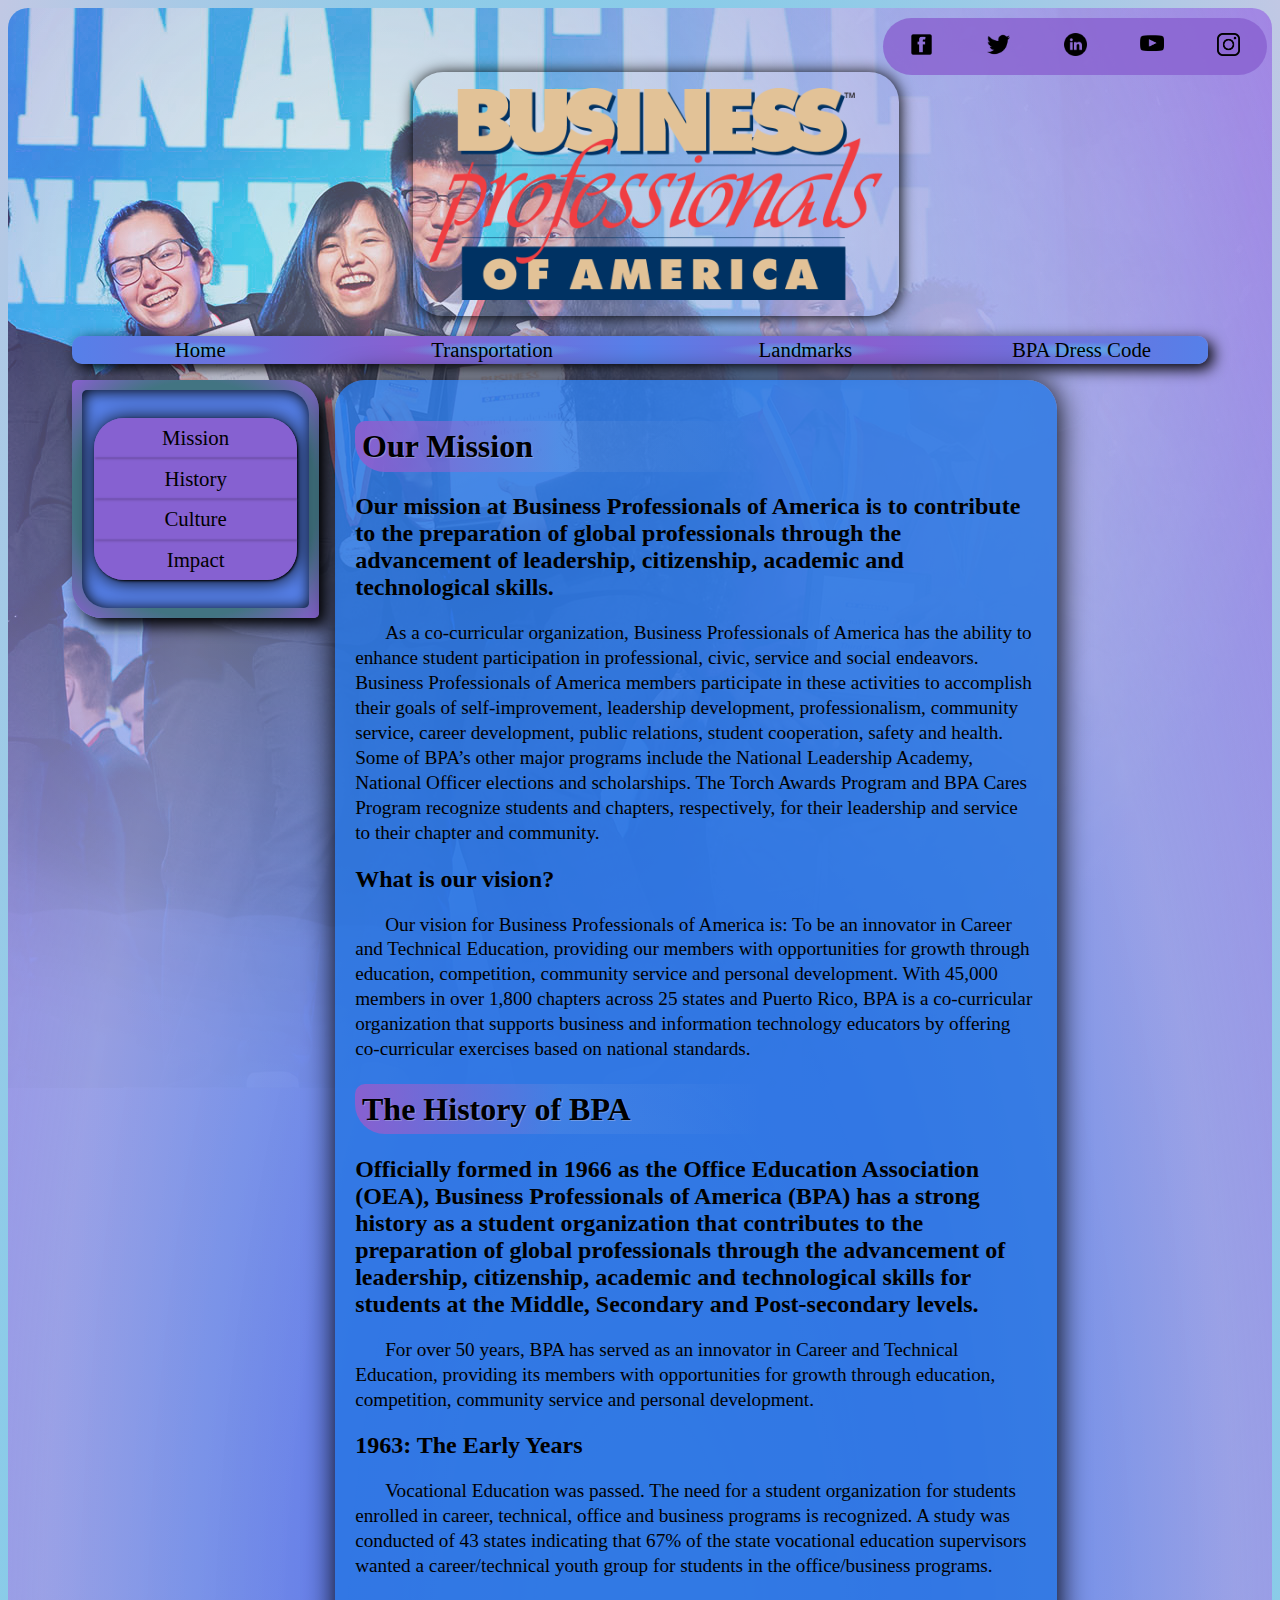
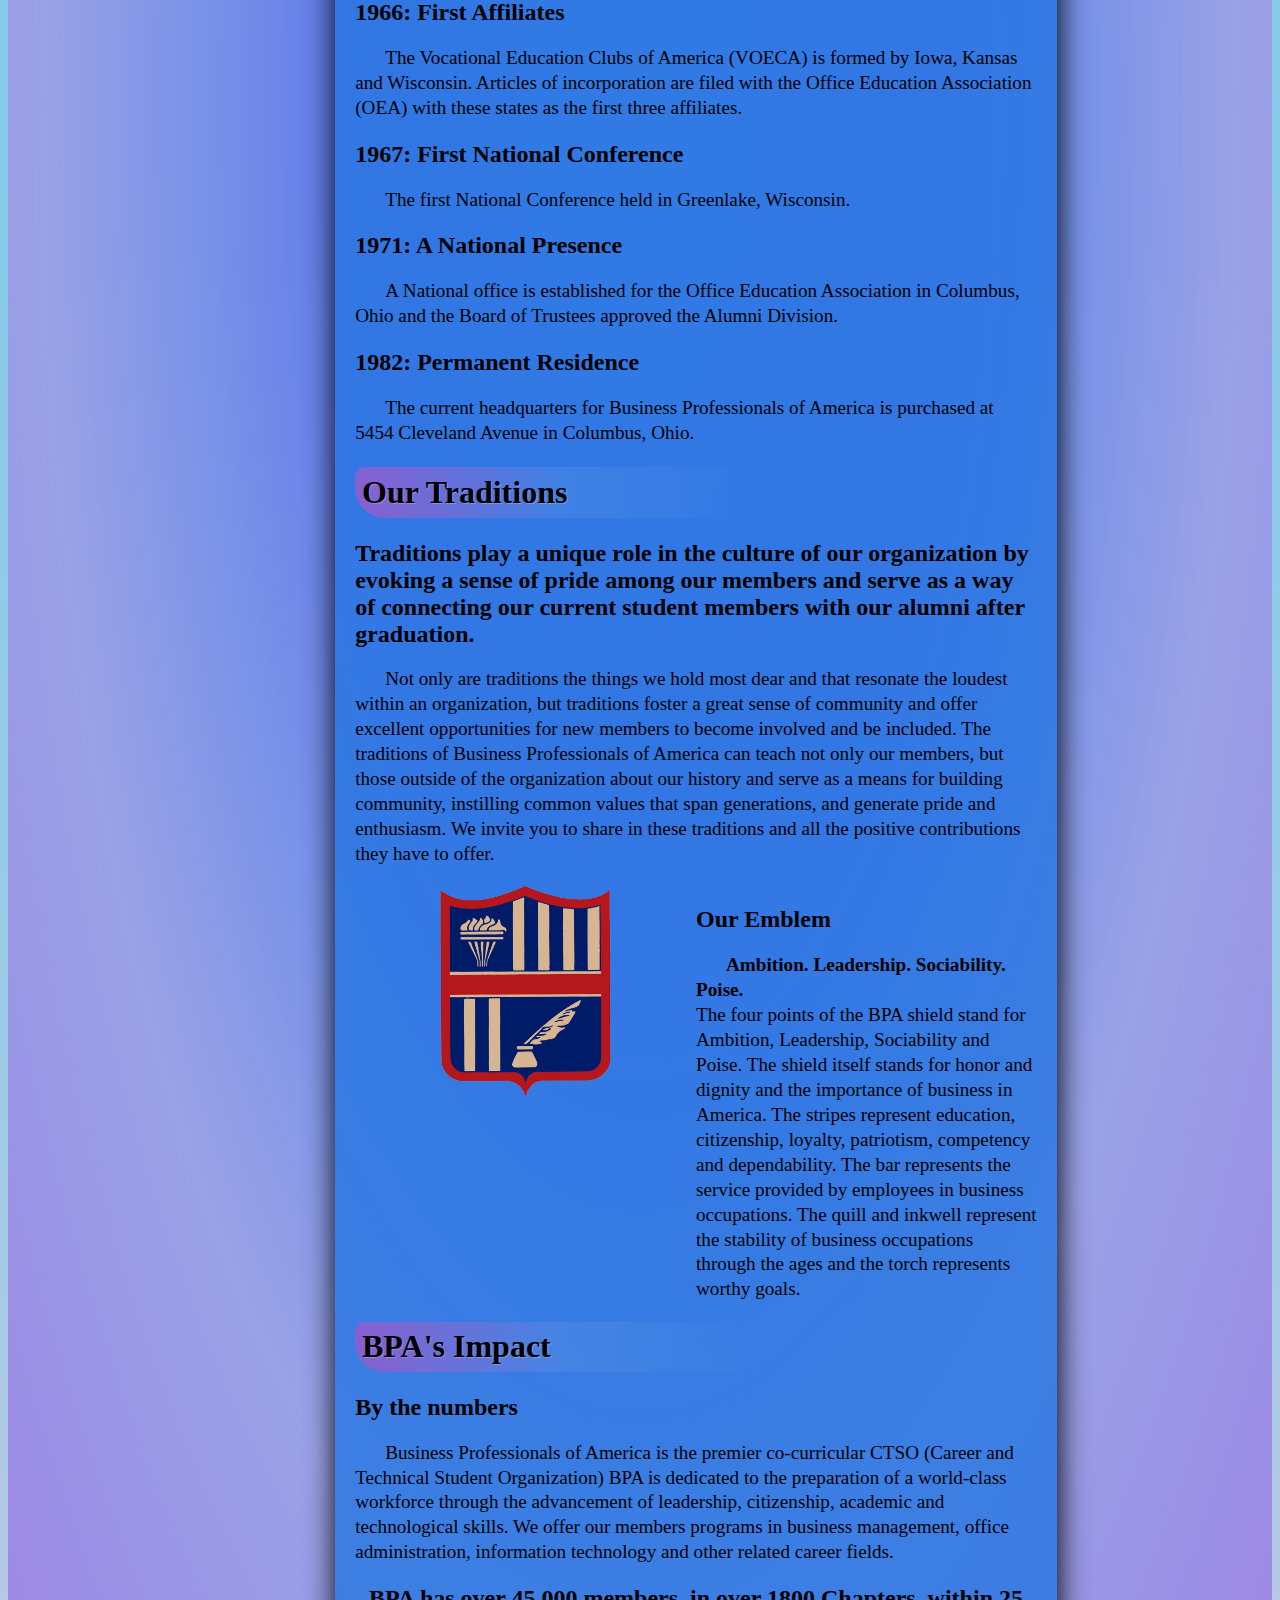
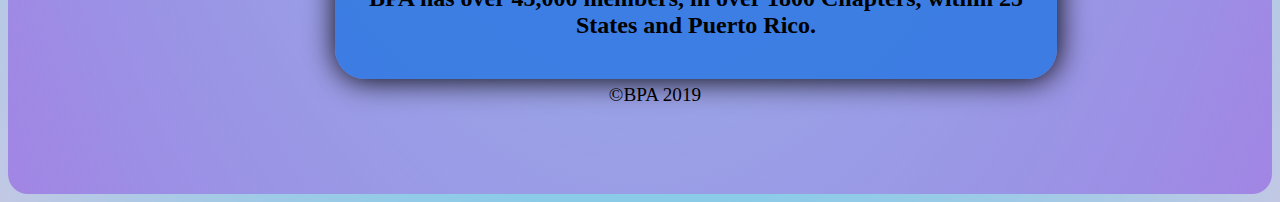
==== index.html @ c8365736 "j;l'" ====
<!DOCTYPE html>
<html>
	<head>
		<!--
	   BPA Website
	   Author: Jacob Doerge, Joey Georgio, Jacob Hughes.
	   Date:   10/5/18
	   
	   Filename: BPA.html
	   -->


		<meta charset="utf-8" />
		<title> BPA </title>
		<link href="BPA_grids.css" rel="stylesheet" />
		<link href="BPA_styles.css" rel="stylesheet" />
		
	</head>
	<div class="icon-bar">
		  <a href="https://www.facebook.com/businessprofessionalsofamerica/"><img src="face.png" alt="FaceBook"/></a> 
		  <a href="https://twitter.com/National_BPA"><img src="twit.png" alt="Twitter"/></a> 
		  <a href="https://www.linkedin.com/company/business-professionals-of-america/"><img src="link.png" alt="Linked-In"/></a>
		  <a href="https://www.youtube.com/businessprofessionalsamerica"><img src="you.png" alt="Youtube"/></a> 
		  <a href="https://www.instagram.com/bpanational/"><img src="insta.png" alt="Instagram"/></a> 
	</div>
    <header>

		<img src="BPA.png" alt="" id="BPA_PNG"/>
        <nav>
            <ul>
                <li><a href="BPA.html">Home</a></li>
                <li><a href="BPA_Nav.html">Transportation</a></li>
                <li><a href="BPA_Landmarks.html">Landmarks</a></li>
                <li><a href="BPA_Dress.html">BPA Dress Code</a></li>
            </ul>
        </nav>
    </header>
	<body>
	
		<div class="col-1-5" id="SideNavParent">
			<div id="SideNav">
				<ul>
					<li><a href="#Miss">Mission</a></li>
					<li><a href="#Hist">History</a></li>
					<li><a href="#Cult">Culture</a></li>
					<li><a href="#Foot">Impact</a></li>
				</ul>
			</div>
		</div>
		<div class="col-3-5" id="Col">
			<h1 id="Miss"> Our Mission</h1>
			<h2>Our mission at Business Professionals of America is to contribute to the preparation of global professionals through the advancement of leadership, citizenship, academic and technological skills.</h2>
			<p>As a co-curricular organization, Business Professionals of America has the ability to enhance student participation in professional, civic, service and social endeavors.
			Business Professionals of America members participate in these activities to accomplish their goals of self-improvement, leadership development, professionalism, community service, career development, public relations, student cooperation, safety and health.
			Some of BPA’s other major programs include the National Leadership Academy, National Officer elections and scholarships.
			The Torch Awards Program and BPA Cares Program recognize students and chapters, respectively, for their leadership and service to their chapter and community.</p>
			<h2> What is our vision?</h2>
			<p>Our vision for Business Professionals of America is: To be an innovator in Career and Technical Education, providing our members with opportunities for growth through education, competition, community service and personal development.
				With 45,000 members in over 1,800 chapters across 25 states and Puerto Rico, BPA is a co-curricular organization that supports business and information technology educators by offering co-curricular exercises based on national standards. </p>
				
			<h1 id="Hist"> The History of BPA</h1>
			<h2>Officially formed in 1966 as the Office Education Association (OEA), 
			Business Professionals of America (BPA) has a strong history as a student organization that contributes to the preparation of global professionals through the advancement of leadership, citizenship,
			academic and technological skills for students at the Middle, Secondary and Post-secondary levels.</h2>
			<p>For over 50 years, BPA has served as an innovator in Career and Technical Education, providing its members with opportunities for growth through education, competition, community service and personal development.</p>
			
			<h2>1963: The Early Years</h2>
			<p>Vocational Education was passed. The need for a student organization for students enrolled in career, technical, office and business programs is recognized. A study was conducted of 43 states indicating that 67% of the state vocational education supervisors wanted a career/technical youth group for students in the office/business programs. </p>
			
			<h2>1966: First Affiliates</h2>
			<p>The Vocational Education Clubs of America (VOECA) is formed by Iowa, Kansas and Wisconsin. Articles of incorporation are filed with the Office Education Association (OEA) with these states as the first three affiliates. </p>
			
			<h2>1967: First National Conference</h2>
			<p>The first National Conference held in Greenlake, Wisconsin.</p>
			
			<h2>1971: A National Presence</h2>
			<p>A National office is established for the Office Education Association in Columbus, Ohio and the Board of Trustees approved the Alumni Division. </p>
			
			<h2>1982: Permanent Residence</h2>
			<p>The current headquarters for Business Professionals of America is purchased at 5454 Cleveland Avenue in Columbus, Ohio. </p>
			
			
			<h1 id="Cult"> Our Traditions</h1>
			<h2>Traditions play a unique role in the culture of our organization by evoking a sense of pride among our members and serve as a way of connecting our current student members with our alumni after graduation.</h2>
			<p>Not only are traditions the things we hold most dear and that resonate the loudest within an organization, but traditions foster a great sense of community and offer excellent opportunities for new members to become involved and be included.
				The traditions of Business Professionals of America can teach not only our members, but those outside of the organization about our history and serve as a means for building community, instilling common values that span generations, and generate pride and enthusiasm.
				We invite you to share in these traditions and all the positive contributions they have to offer.</p>
				
			<div class="col-1-2">
				<img id="Emblem" src="BPA_Emblem.png" alt="BPA Emblem" width="50%" />
			</div>
			
			<div class="col-1-2">
			<h2>Our Emblem</h2>
			<p><strong>Ambition. Leadership. Sociability. Poise.</strong><br />	The four points of the BPA shield stand for Ambition, Leadership, Sociability and Poise. The shield itself stands for honor and dignity and the importance of business in America. The stripes represent education, citizenship, loyalty, patriotism, competency and dependability. The bar represents the service provided by employees in business occupations. The quill and inkwell represent the stability of business occupations through the ages and the torch represents worthy goals.</p>
			</div>

			
			
			
			<h1 id="Foot">BPA's Impact</h1>
			<h2>By the numbers</h2>
			<p>Business Professionals of America is the premier co-curricular CTSO (Career and Technical Student Organization) BPA is dedicated to the preparation of a world-class workforce through the advancement of leadership, citizenship, academic and technological skills. We offer our members programs in business management, office administration, information technology and other related career fields.</p>
			<h2 id="Final"> BPA has over 45,000 members, in over 1800 Chapters, within 25 States and Puerto Rico.</h2>
		</div>
		
		<button onclick="topFunction()" id="myBtn" title="Go to top">Return to top</button>
		<script>
				// When the user scrolls down 20px from the top of the document, show the button
			window.onscroll = function() {scrollFunction()};

			function scrollFunction() {
			if (document.body.scrollTop > 20 || document.documentElement.scrollTop > 20) {
			document.getElementById("myBtn").style.display = "block";
			} else {
			document.getElementById("myBtn").style.display = "none";
			}
			}

			// When the user clicks on the button, scroll to the top of the document
			function topFunction() {
			document.body.scrollTop = 0; // For Safari
			document.documentElement.scrollTop = 0; // For Chrome, Firefox, IE and Opera
			}
		</script>
	</body>
    
    <footer>
        <p>&copy;BPA 2019</p>
    </footer>







</html>
---- BPA_grids.css ----
@charset "utf-8";

/* 
	BPA Styles Sheet
	Author: Jacob Doerge, Joey Georgio, Jacob Hughes.
	Date: 9/27/18
	
	Filename: BPA_grids.css

*/

/* Grid Rows Styles */
div.row {
	clear: both;
}


/* Grid Columns Styles */
div[class^="col-"] {
	float: left;
}
div.col-4-5 {width: 80%;}
div.col-3-5 {width: 60%;}
div.col-2-5 {width: 40%;}
div.col-1-5 {width: 20%;}
div.col-1-2 {width: 50%;}
div.col-1-4 {width: 25%;}
div.col-3-4 {width: 75%;}
div.col-1-3 {width: 33.33%;}
div.col-1 {width: 95%;}
---- BPA_styles.css ----
@charset "utf-8";

/* 
	BPA Styles Sheet
	Author: Jacob Doerge, Joey Georgio, Jacob Hughes.
	Date: 10/5/18
	
	Filename: BPA_styles.css

*/


.icon-bar {
  width: 30%;
  background-color: rgba(136, 96, 208, 0.8);
  overflow: auto;
  float: right;
  position: absolute;
  top: 2%;
  right: 1%;
  border-radius: 30px;
}

.icon-bar a {
  float: left;
  width: 20%;
  text-align: center;
  padding: 15px 0;
  transition: all 0.3s ease;
  color: white;
  font-size: 36px;
}

.icon-bar a:hover {
	background-color: rgb(230, 118, 247);
}

div.icon-bar img{
	width: 30%;
}

div.icon-bar a{
	font-size: 80%;
}


.active {
  background-color: #4CAF50;
}

/* Animation Styles */
@keyframes Nav {
    from {background-image: radial-gradient(rgba(90, 185, 234, 0.9), rgba(90, 185, 234,0) 40% );}
    to {background-image: radial-gradient(rgba(90, 185, 234, 0.9), rgba(90, 185, 234,0) 60% );}
}

@keyframes NavBright {
    from {background-image: radial-gradient(rgba(90, 185, 234, 0.9), rgba(90, 185, 234,0) 40% );}
    to {background-image: radial-gradient(rgba(90, 185, 234, 0.9), rgba(90, 185, 234,0) 60% );} 
}

nav a:hover {
    animation-name: NavBright;
    animation-duration: 0.2s;
    animation-fill-mode: forwards;
}


#myBtn {
  display: none; 
  position: fixed;
  bottom: 5%; 
  right: 5%; 
  z-index: 99; 
  border: none;
  outline: none; 
  background-color: rgba(38, 117, 226, 0.8);
  color: white; 
  cursor: pointer; 
  padding: 15px; 
  border-radius: 10px; 
  font-size: 20px; 
}

#myBtn:hover {
  background-color: rgb(230, 118, 247);
}



/* Html/Body Styles */
html {
    background-image: radial-gradient(rgba(86, 128, 233, 1), rgba(100, 206, 235, 1), rgba(193, 200, 228, 1));
	font-family: Georgia;
	scroll-behavior: smooth;
}
body {
	padding: 5% 5% 5% 5%;
	background-image: radial-gradient(rgba(90, 185, 234, 0.5), rgba(86, 128, 233, 0.43), rgba(193, 200, 228, 0.4), rgba(193, 200, 228, 0)), url(BPA_Back.png);
	background-repeat: no-repeat;
	background-size: auto;
	border-radius: 20px;
	background-color: rgba(126, 52, 229, 0.45) ;
}

body h1 {
    text-shadow: 1px 1px rgba(193, 200, 228, 0.4);
	display: block;
	padding:  1% 1% 1% 1%;
    border-top-left-radius: 10px;
    border-bottom-left-radius: 30px;
	background-image: linear-gradient(to right, #8860D0, rgba(193, 200, 228, 0.1), rgba(90, 185, 234, 0) 60%);
}

img#BPA_PNG {
	width: 40%;
	margin-left: 30%;
	margin-right: 30%;
	border-radius: 30px;
	padding: 1em;
	box-shadow: 1px 1px 15px black;
}


p {
	line-height: 1.3em;
	font-size: 1.2em;
	text-indent: 30px;
}

#SideNav ul {
	padding: 0px;
}

#SideNav {
	padding: 12px;
	background-color: rgba(86, 128, 233, 1);
    border-radius: 5px 25px 5px 25px;
	position: relative;
	box-shadow: 1px 1px 15px black inset;
}

#SideNav a {
	text-decoration: none;
	text-align: center;
	display: block;
	padding: 0.4em;
	color: Black;
}

h1#Foot {
	clear: both;
}

img#Emblem {
	margin-left: 25%;
	margin-right: 25%;
}

#SideNav li {
	list-style-type: none;
	background-color: rgba(136, 96, 208, 0.8);
	box-shadow: 1px 1px 2.5px black;
}

#SideNav ul {
	box-shadow: 1px 1px 20px black;
	border-radius: 30px;
	background-color: rgba(136, 96, 208, 0.8);
}

#SideNav li:hover {
	background-color: rgb(230, 118, 247);
}

#SideNav li:First-Of-Type {
	border-radius: 30px 30px 0px 0px;

}

#SideNav li:Last-Of-Type {
	border-radius: 0px 0px 30px 30px;
}

#SideNavParent {
    background-image: radial-gradient(rgb(66, 116, 130) 70%,#8860D0);
	border-radius: 5px 30px 5px 30px;
	padding: 10px;
	box-shadow: 8px 8px 15px black;
	margin-right: 1em;
}

#Col {
	background-color: rgba(38, 117, 226, 0.8);
	border-radius: 30px;
	padding: 20px;
	box-shadow: 1px 1px 30px black;
	display: block;
}

/* Nav Styles */
nav 
{
    width: 100%;
    border-radius: 10px;
    background-image: linear-gradient(to right, rgba(86, 128, 233, 1), #8860D0 30%, rgba(86, 128, 233, 1), #8860D0 70%, rgba(86, 128, 233, 1) );
	box-shadow: 5px 5px 15px black;
}
nav a
{
    background-image: radial-gradient(rgba(90, 185, 234, 0.9), rgba(90, 185, 234,0) 40% );
    text-decoration: none;
    color: black;
    display: block;
    text-align: center;
    padding-Top: 2px;
    padding-bottom: 2px;

}

nav ul
{
    display: table;
    padding-left: 0px;
}

nav li 
{
    display: table-cell;
    width: 1%;
}

li {
	font-size: 1.3em;
}

h1, h2 {
	font-family: Palatino, 'Palatino Linotype', Georgia;
}

h2#Final {
	Text-align: center;
}

/* Division Styles */


/* Footer Styles */
footer 
{
    display: block;
    clear: both;
    border-radius: 30px;
    background-color: linear-gradient(to right, #8860D0, #5AB9EA);
}

footer p 
{
    text-align: center;
    padding: 0.3% 0.3% 0.3% 0.3%;
}
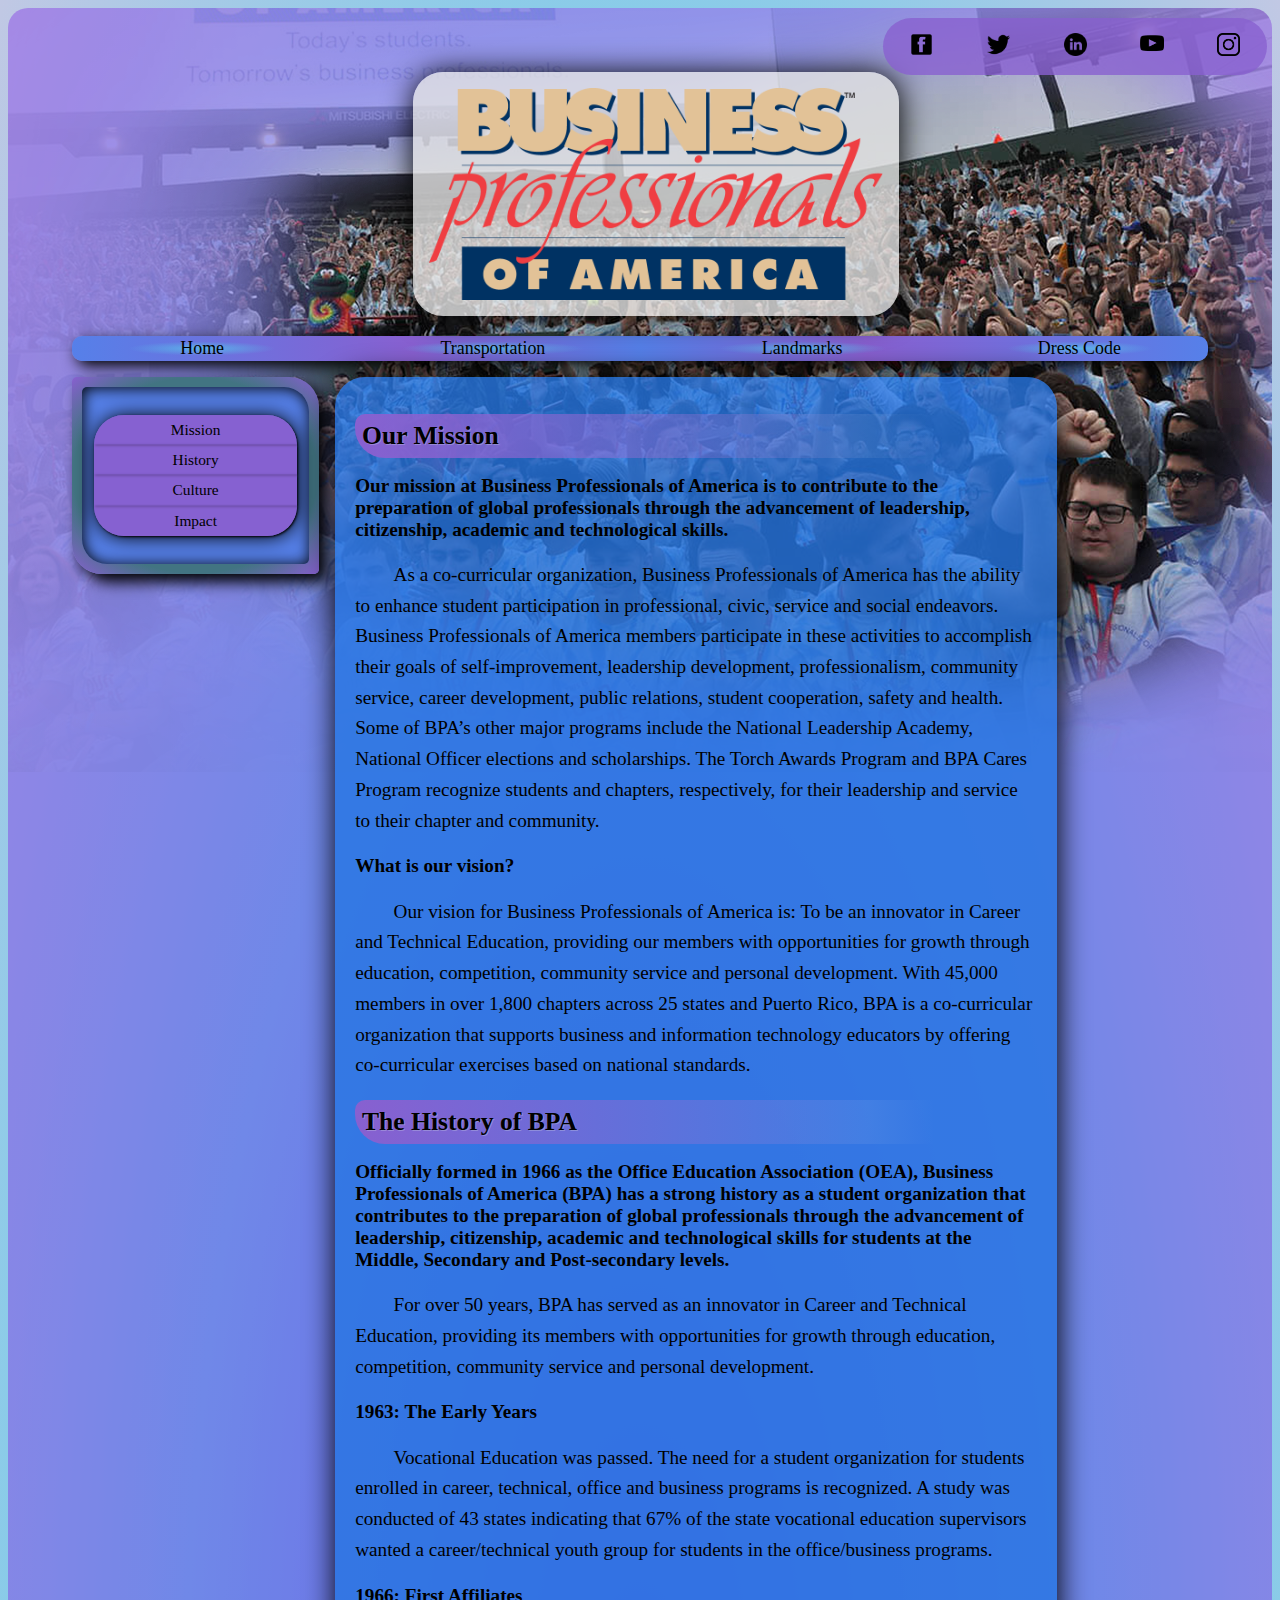
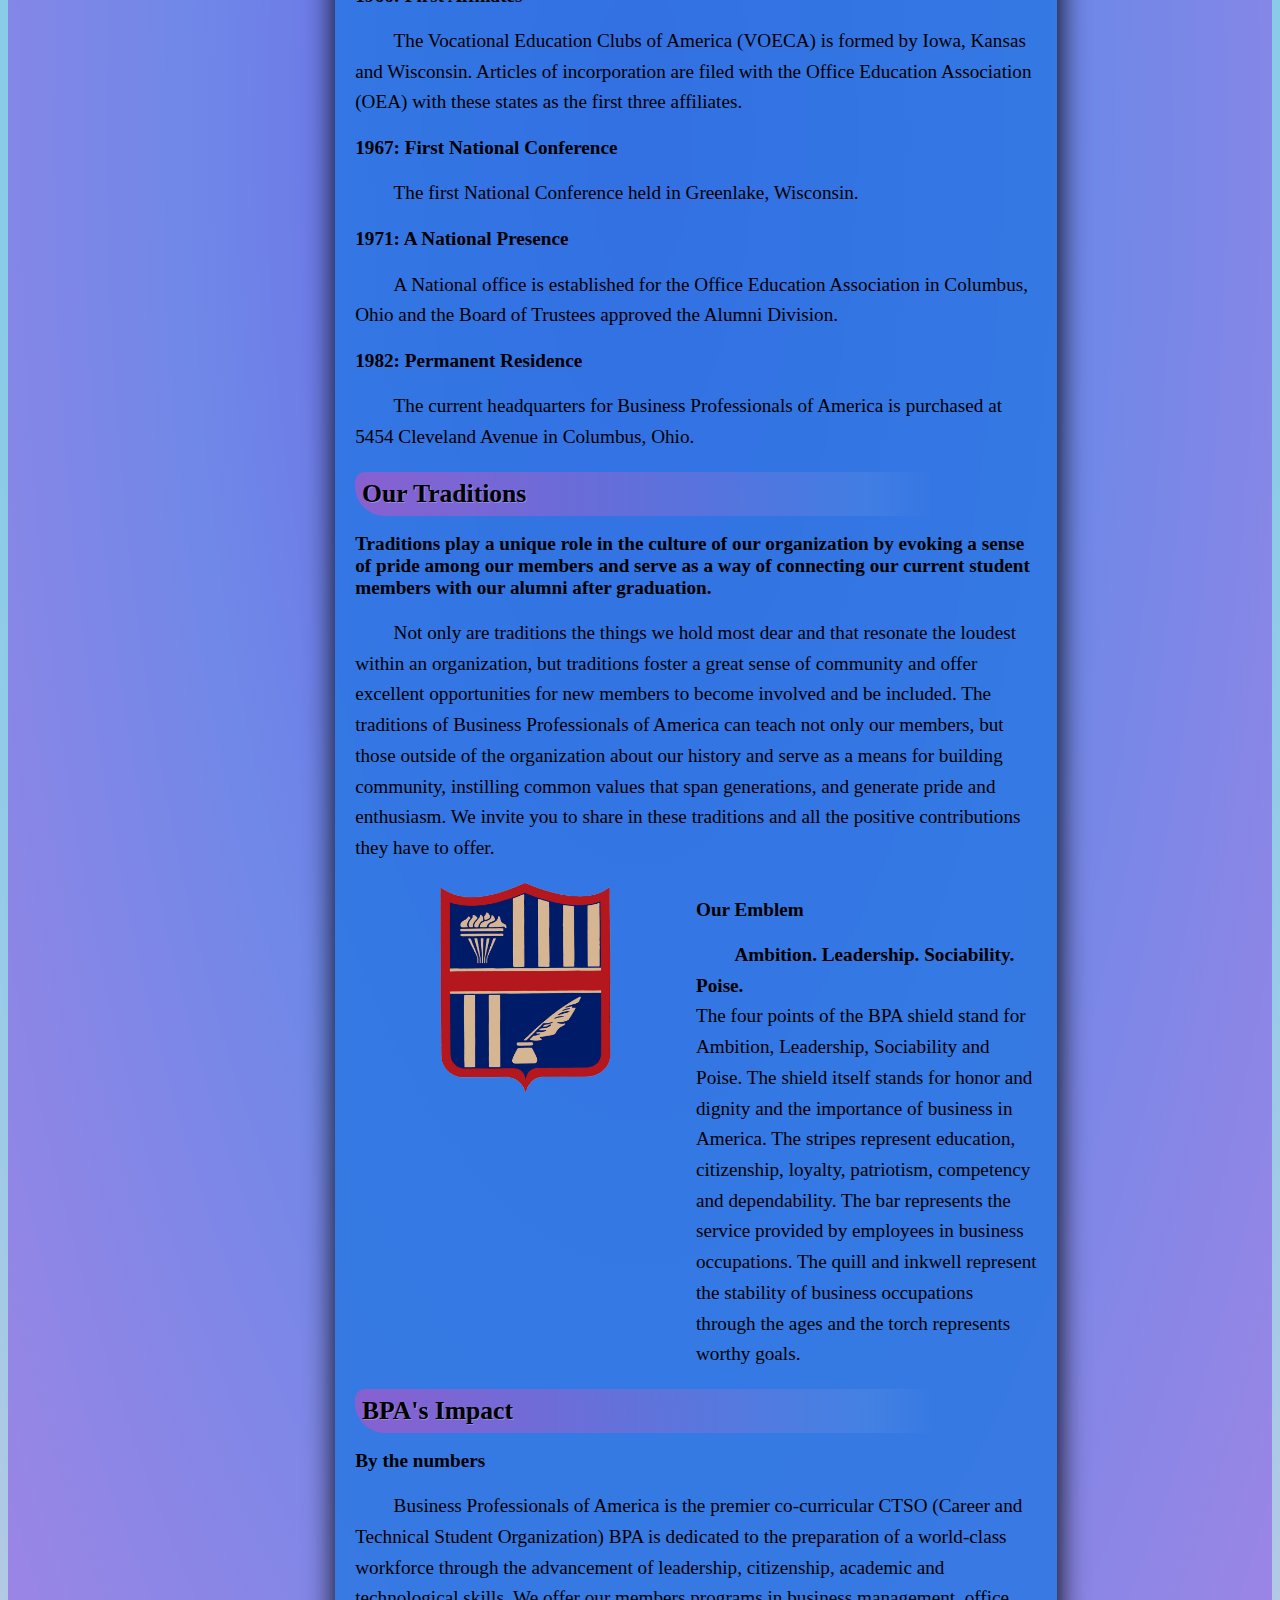
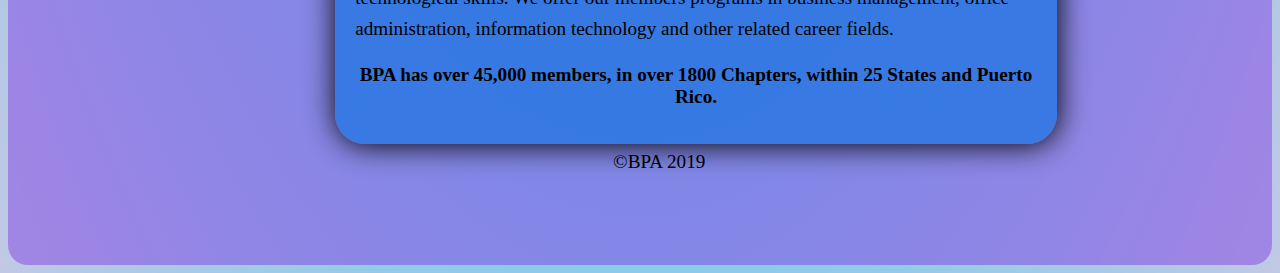
==== commit e82f5827: "2/14/19" ====
--- a/index.html
+++ b/index.html
@@ -11,6 +11,7 @@
 
 
 		<meta charset="utf-8" />
+		<meta name="viewport" content="width=device-width, initial-scale=1">
 		<title> BPA </title>
 		<link href="BPA_grids.css" rel="stylesheet" />
 		<link href="BPA_styles.css" rel="stylesheet" />
@@ -28,10 +29,10 @@
 		<img src="BPA.png" alt="" id="BPA_PNG"/>
         <nav>
             <ul>
-                <li><a href="BPA.html">Home</a></li>
+                <li><a href="index.html">Home</a></li>
                 <li><a href="BPA_Nav.html">Transportation</a></li>
                 <li><a href="BPA_Landmarks.html">Landmarks</a></li>
-                <li><a href="BPA_Dress.html">BPA Dress Code</a></li>
+                <li><a href="BPA_Dress.html">Dress Code</a></li>
             </ul>
         </nav>
     </header>
--- a/BPA_styles.css
+++ b/BPA_styles.css
@@ -96,7 +96,8 @@
 }
 body {
 	padding: 5% 5% 5% 5%;
-	background-image: radial-gradient(rgba(90, 185, 234, 0.5), rgba(86, 128, 233, 0.43), rgba(193, 200, 228, 0.4), rgba(193, 200, 228, 0)), url(BPA_Back.png);
+	/* background-image: radial-gradient(rgba(90, 185, 234, 0.5), rgba(86, 128, 233, 0.43), rgba(193, 200, 228, 0.4), rgba(193, 200, 228, 0)), url(BPA_back.png), url(crowd.png);	*/
+	background: url(BPA_back1.png) no-repeat local left top, url(crowd1.png) no-repeat local right top;
 	background-repeat: no-repeat;
 	background-size: auto;
 	border-radius: 20px;
@@ -109,7 +110,8 @@
 	padding:  1% 1% 1% 1%;
     border-top-left-radius: 10px;
     border-bottom-left-radius: 30px;
-	background-image: linear-gradient(to right, #8860D0, rgba(193, 200, 228, 0.1), rgba(90, 185, 234, 0) 60%);
+	background-image: linear-gradient(to right, #8860D0, rgba(193, 200, 228, 0.1) 75%, rgba(90, 185, 234, 0) 85%);
+	font-size: 2vw;
 }
 
 img#BPA_PNG {
@@ -118,14 +120,15 @@
 	margin-right: 30%;
 	border-radius: 30px;
 	padding: 1em;
-	box-shadow: 1px 1px 15px black;
+	box-shadow: 1px 1px 30px black;
+	background-color: rgba(226, 226, 226, 0.8)
 }
 
 
 p {
-	line-height: 1.3em;
-	font-size: 1.2em;
-	text-indent: 30px;
+	line-height: 2.4vw;
+	font-size: 1.5vw;
+	text-indent: 3vw;
 }
 
 #SideNav ul {
@@ -146,6 +149,7 @@
 	display: block;
 	padding: 0.4em;
 	color: Black;
+	font-size: 1.2vw;
 }
 
 h1#Foot {
@@ -215,6 +219,7 @@
     text-align: center;
     padding-Top: 2px;
     padding-bottom: 2px;
+	font-size: 1.4vw;
 
 }
 
@@ -231,11 +236,15 @@
 }
 
 li {
-	font-size: 1.3em;
+	font-size: 1.4vw;
 }
 
 h1, h2 {
 	font-family: Palatino, 'Palatino Linotype', Georgia;
+}
+
+h2 {
+	font-size: 1.5vw;
 }
 
 h2#Final {
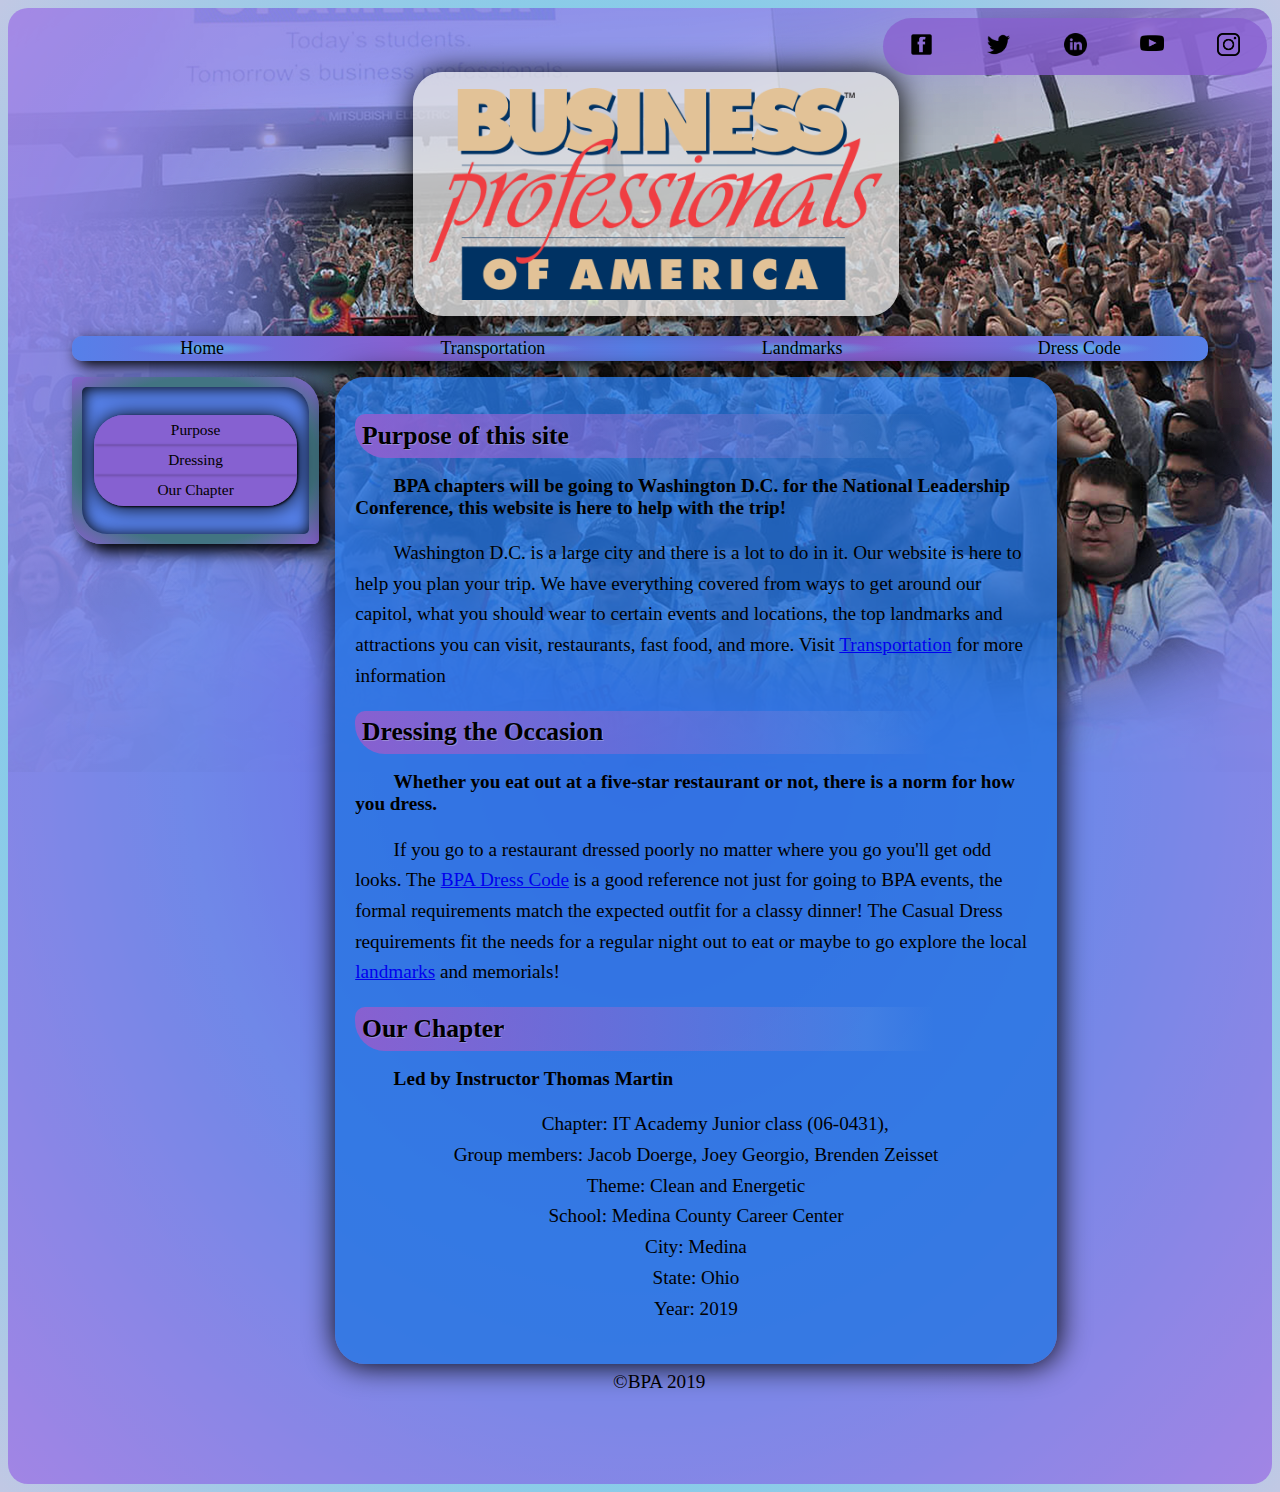
==== commit 2be6459c: "2/15/19" ====
--- a/index.html
+++ b/index.html
@@ -26,7 +26,7 @@
 	</div>
     <header>
 
-		<img src="BPA.png" alt="" id="BPA_PNG"/>
+		<a href="https://bpa.org/"><img src="BPA.png" alt="BPA" id="BPA_PNG"></a>
         <nav>
             <ul>
                 <li><a href="index.html">Home</a></li>
@@ -41,68 +41,24 @@
 		<div class="col-1-5" id="SideNavParent">
 			<div id="SideNav">
 				<ul>
-					<li><a href="#Miss">Mission</a></li>
-					<li><a href="#Hist">History</a></li>
-					<li><a href="#Cult">Culture</a></li>
-					<li><a href="#Foot">Impact</a></li>
+					<li><a href="#purp">Purpose</a></li>
+					<li><a href="#dress">Dressing</a></li>
+					<li><a href="#chapter">Our Chapter</a></li>
 				</ul>
 			</div>
 		</div>
 		<div class="col-3-5" id="Col">
-			<h1 id="Miss"> Our Mission</h1>
-			<h2>Our mission at Business Professionals of America is to contribute to the preparation of global professionals through the advancement of leadership, citizenship, academic and technological skills.</h2>
-			<p>As a co-curricular organization, Business Professionals of America has the ability to enhance student participation in professional, civic, service and social endeavors.
-			Business Professionals of America members participate in these activities to accomplish their goals of self-improvement, leadership development, professionalism, community service, career development, public relations, student cooperation, safety and health.
-			Some of BPA’s other major programs include the National Leadership Academy, National Officer elections and scholarships.
-			The Torch Awards Program and BPA Cares Program recognize students and chapters, respectively, for their leadership and service to their chapter and community.</p>
-			<h2> What is our vision?</h2>
-			<p>Our vision for Business Professionals of America is: To be an innovator in Career and Technical Education, providing our members with opportunities for growth through education, competition, community service and personal development.
-				With 45,000 members in over 1,800 chapters across 25 states and Puerto Rico, BPA is a co-curricular organization that supports business and information technology educators by offering co-curricular exercises based on national standards. </p>
-				
-			<h1 id="Hist"> The History of BPA</h1>
-			<h2>Officially formed in 1966 as the Office Education Association (OEA), 
-			Business Professionals of America (BPA) has a strong history as a student organization that contributes to the preparation of global professionals through the advancement of leadership, citizenship,
-			academic and technological skills for students at the Middle, Secondary and Post-secondary levels.</h2>
-			<p>For over 50 years, BPA has served as an innovator in Career and Technical Education, providing its members with opportunities for growth through education, competition, community service and personal development.</p>
+			<h1 id="purp">Purpose of this site</h1>
+			<h2>BPA chapters will be going to Washington D.C. for the National Leadership Conference, this website is here to help with the trip! </h2>
+            <p>Washington D.C. is a large city and there is a lot to do in it.  Our website is here to help you plan your trip.  We have everything covered from ways to get around our capitol, what you should wear to certain events and locations, the top landmarks and attractions you can visit, restaurants, fast food, and more.  Visit <a href="Bpa_nav.html>"<em>Transportation</em></a> for more information  </p>			
 			
-			<h2>1963: The Early Years</h2>
-			<p>Vocational Education was passed. The need for a student organization for students enrolled in career, technical, office and business programs is recognized. A study was conducted of 43 states indicating that 67% of the state vocational education supervisors wanted a career/technical youth group for students in the office/business programs. </p>
+			<h1 id="dress"> Dressing the Occasion</h1>
+			<h2>Whether you eat out at a five-star restaurant or not, there is a norm for how you dress.</h2>
+			<p>If you go to a restaurant dressed poorly no matter where you go you'll get odd looks. The <a href="BPA_Dress.html">BPA Dress Code</a> is a good reference not just for going to BPA events, the formal requirements match the expected outfit for a classy dinner! The Casual Dress requirements fit the needs for a regular night out to eat or maybe to go explore the local <a href="BPA_Landmarks.html">landmarks</a> and memorials!</p>
 			
-			<h2>1966: First Affiliates</h2>
-			<p>The Vocational Education Clubs of America (VOECA) is formed by Iowa, Kansas and Wisconsin. Articles of incorporation are filed with the Office Education Association (OEA) with these states as the first three affiliates. </p>
-			
-			<h2>1967: First National Conference</h2>
-			<p>The first National Conference held in Greenlake, Wisconsin.</p>
-			
-			<h2>1971: A National Presence</h2>
-			<p>A National office is established for the Office Education Association in Columbus, Ohio and the Board of Trustees approved the Alumni Division. </p>
-			
-			<h2>1982: Permanent Residence</h2>
-			<p>The current headquarters for Business Professionals of America is purchased at 5454 Cleveland Avenue in Columbus, Ohio. </p>
-			
-			
-			<h1 id="Cult"> Our Traditions</h1>
-			<h2>Traditions play a unique role in the culture of our organization by evoking a sense of pride among our members and serve as a way of connecting our current student members with our alumni after graduation.</h2>
-			<p>Not only are traditions the things we hold most dear and that resonate the loudest within an organization, but traditions foster a great sense of community and offer excellent opportunities for new members to become involved and be included.
-				The traditions of Business Professionals of America can teach not only our members, but those outside of the organization about our history and serve as a means for building community, instilling common values that span generations, and generate pride and enthusiasm.
-				We invite you to share in these traditions and all the positive contributions they have to offer.</p>
-				
-			<div class="col-1-2">
-				<img id="Emblem" src="BPA_Emblem.png" alt="BPA Emblem" width="50%" />
-			</div>
-			
-			<div class="col-1-2">
-			<h2>Our Emblem</h2>
-			<p><strong>Ambition. Leadership. Sociability. Poise.</strong><br />	The four points of the BPA shield stand for Ambition, Leadership, Sociability and Poise. The shield itself stands for honor and dignity and the importance of business in America. The stripes represent education, citizenship, loyalty, patriotism, competency and dependability. The bar represents the service provided by employees in business occupations. The quill and inkwell represent the stability of business occupations through the ages and the torch represents worthy goals.</p>
-			</div>
-
-			
-			
-			
-			<h1 id="Foot">BPA's Impact</h1>
-			<h2>By the numbers</h2>
-			<p>Business Professionals of America is the premier co-curricular CTSO (Career and Technical Student Organization) BPA is dedicated to the preparation of a world-class workforce through the advancement of leadership, citizenship, academic and technological skills. We offer our members programs in business management, office administration, information technology and other related career fields.</p>
-			<h2 id="Final"> BPA has over 45,000 members, in over 1800 Chapters, within 25 States and Puerto Rico.</h2>
+			<h1 id="chapter">Our Chapter</h1>
+			<h2>Led by Instructor Thomas Martin</h2>
+			<p id="bottom">Chapter: IT Academy Junior class (06-0431), <br />Group members: Jacob Doerge, Joey Georgio, Brenden Zeisset <br />Theme: Clean and Energetic <br />School: Medina County Career Center <br />City: Medina <br />State: Ohio <br />Year: 2019 </p>
 		</div>
 		
 		<button onclick="topFunction()" id="myBtn" title="Go to top">Return to top</button>
--- a/BPA_styles.css
+++ b/BPA_styles.css
@@ -65,6 +65,9 @@
     animation-fill-mode: forwards;
 }
 
+#bottom {
+	text-align: center;
+}
 
 #myBtn {
   display: none; 
@@ -245,6 +248,7 @@
 
 h2 {
 	font-size: 1.5vw;
+	text-indent: 3vw;
 }
 
 h2#Final {
